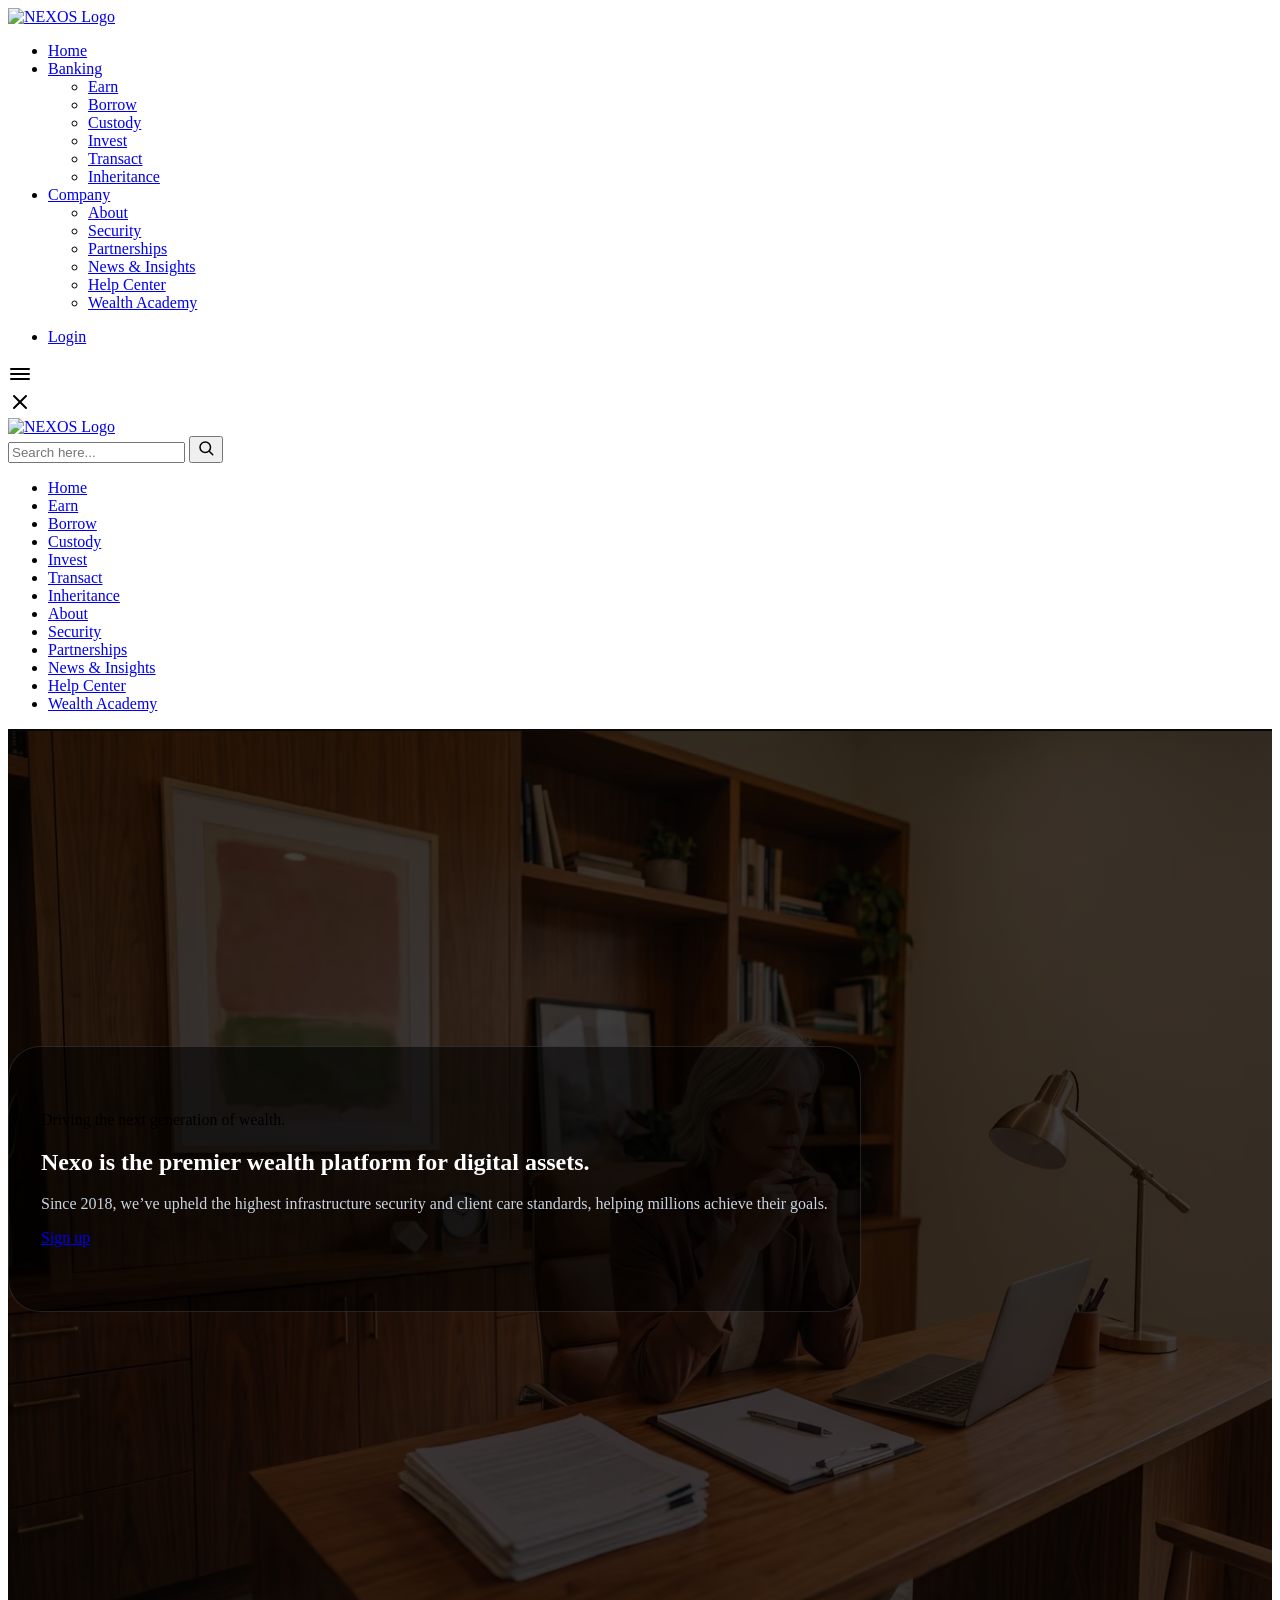
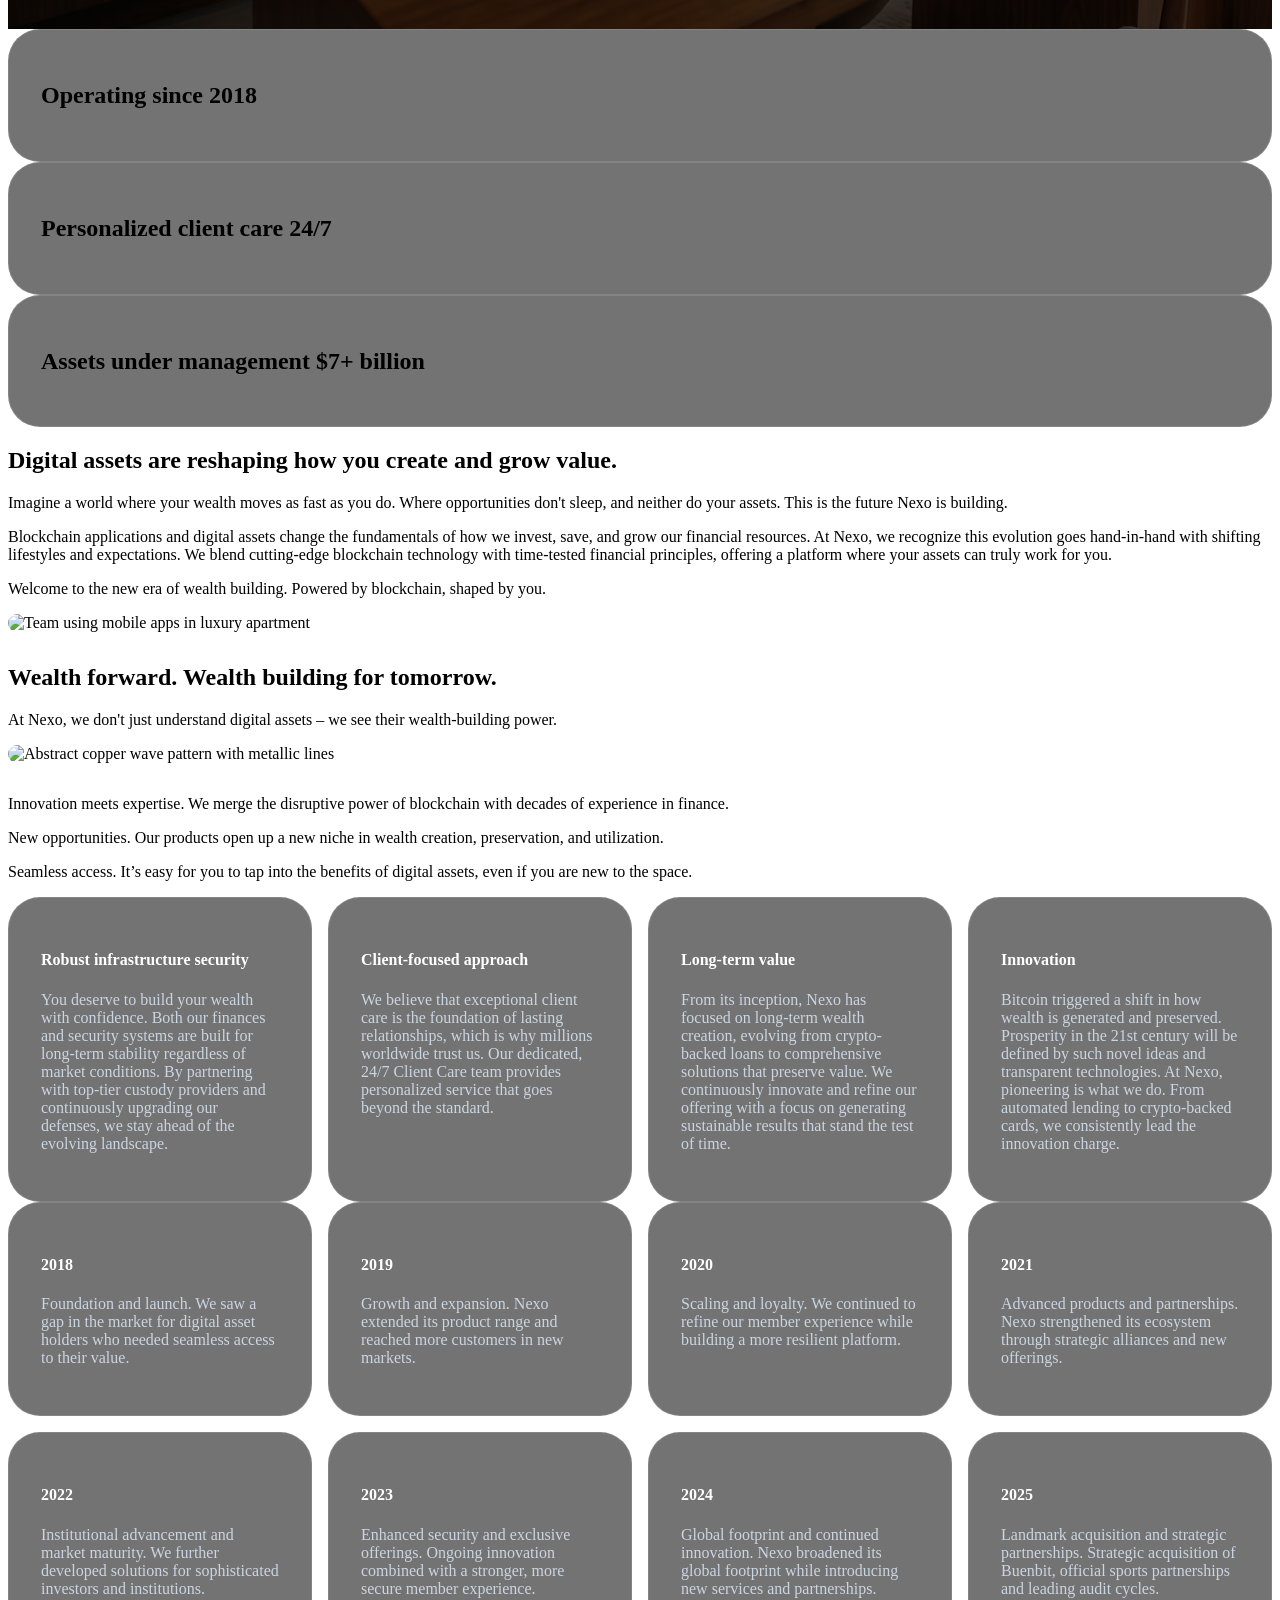
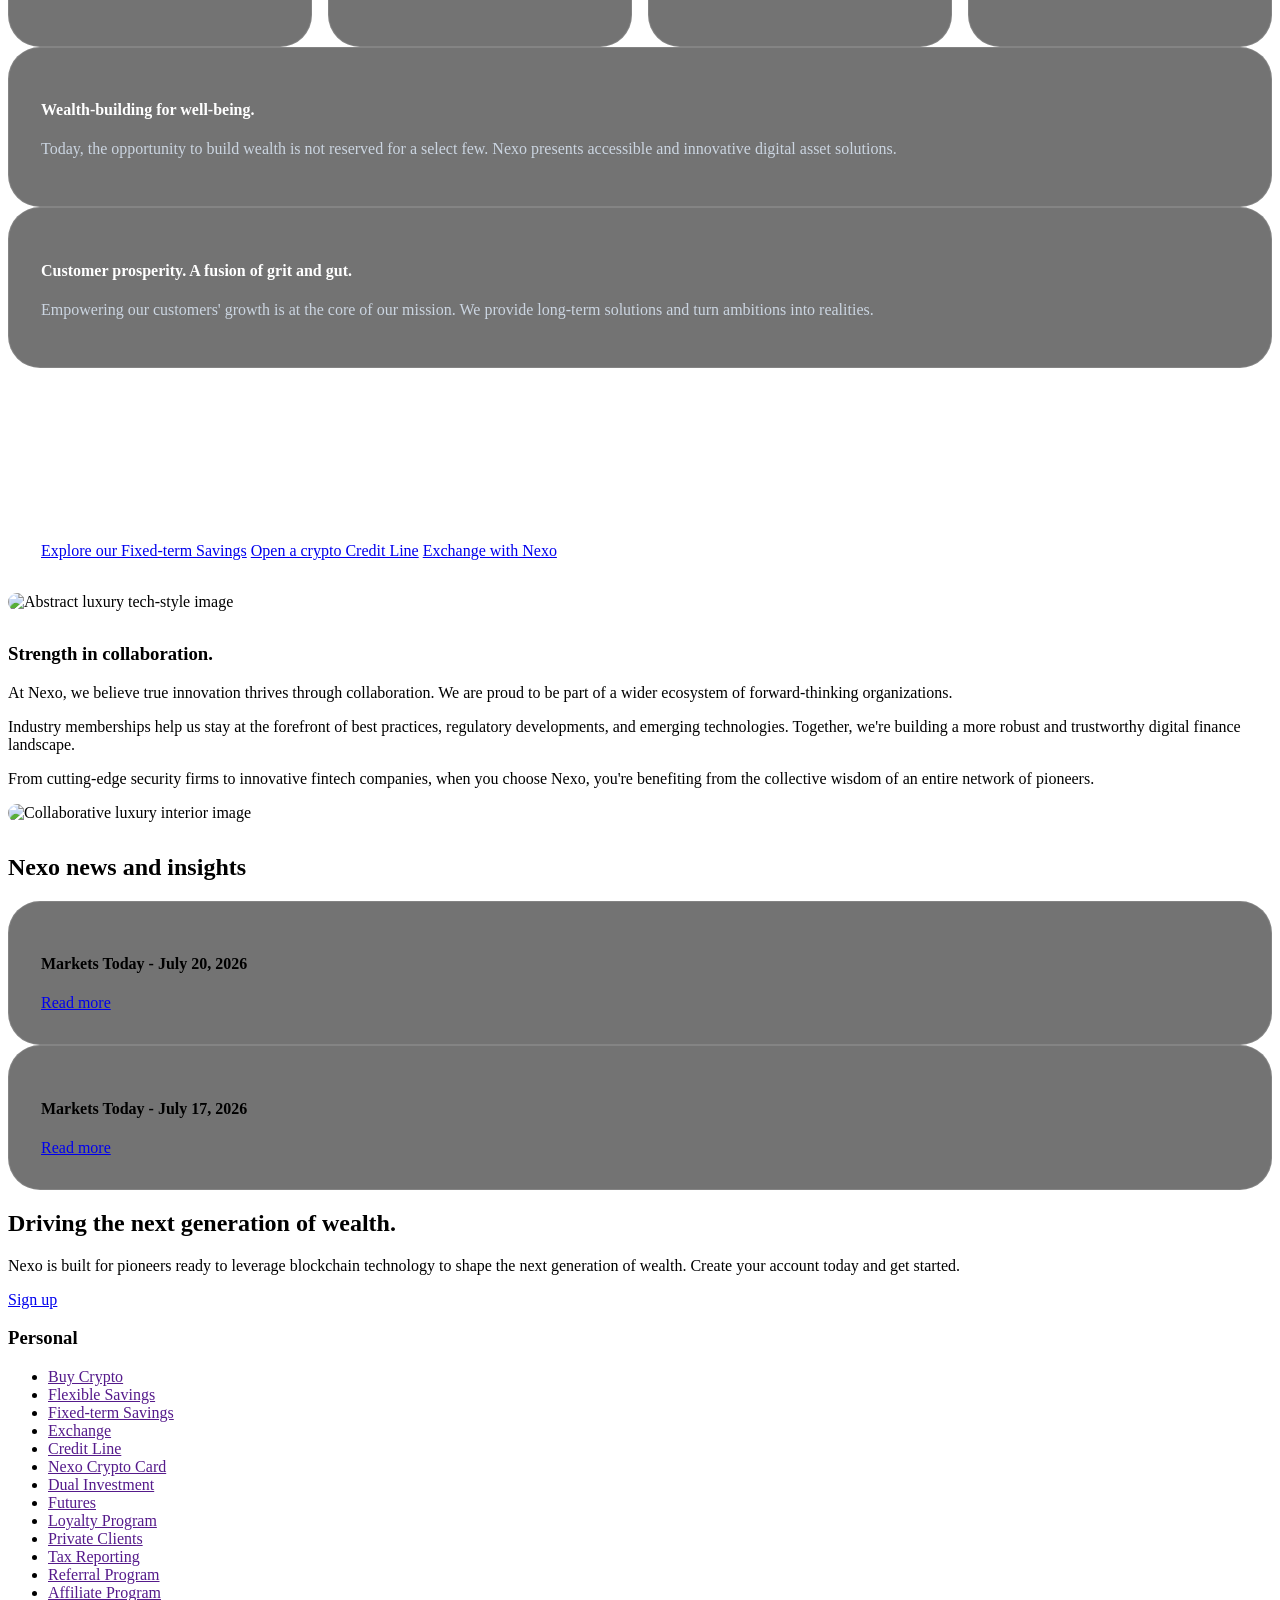
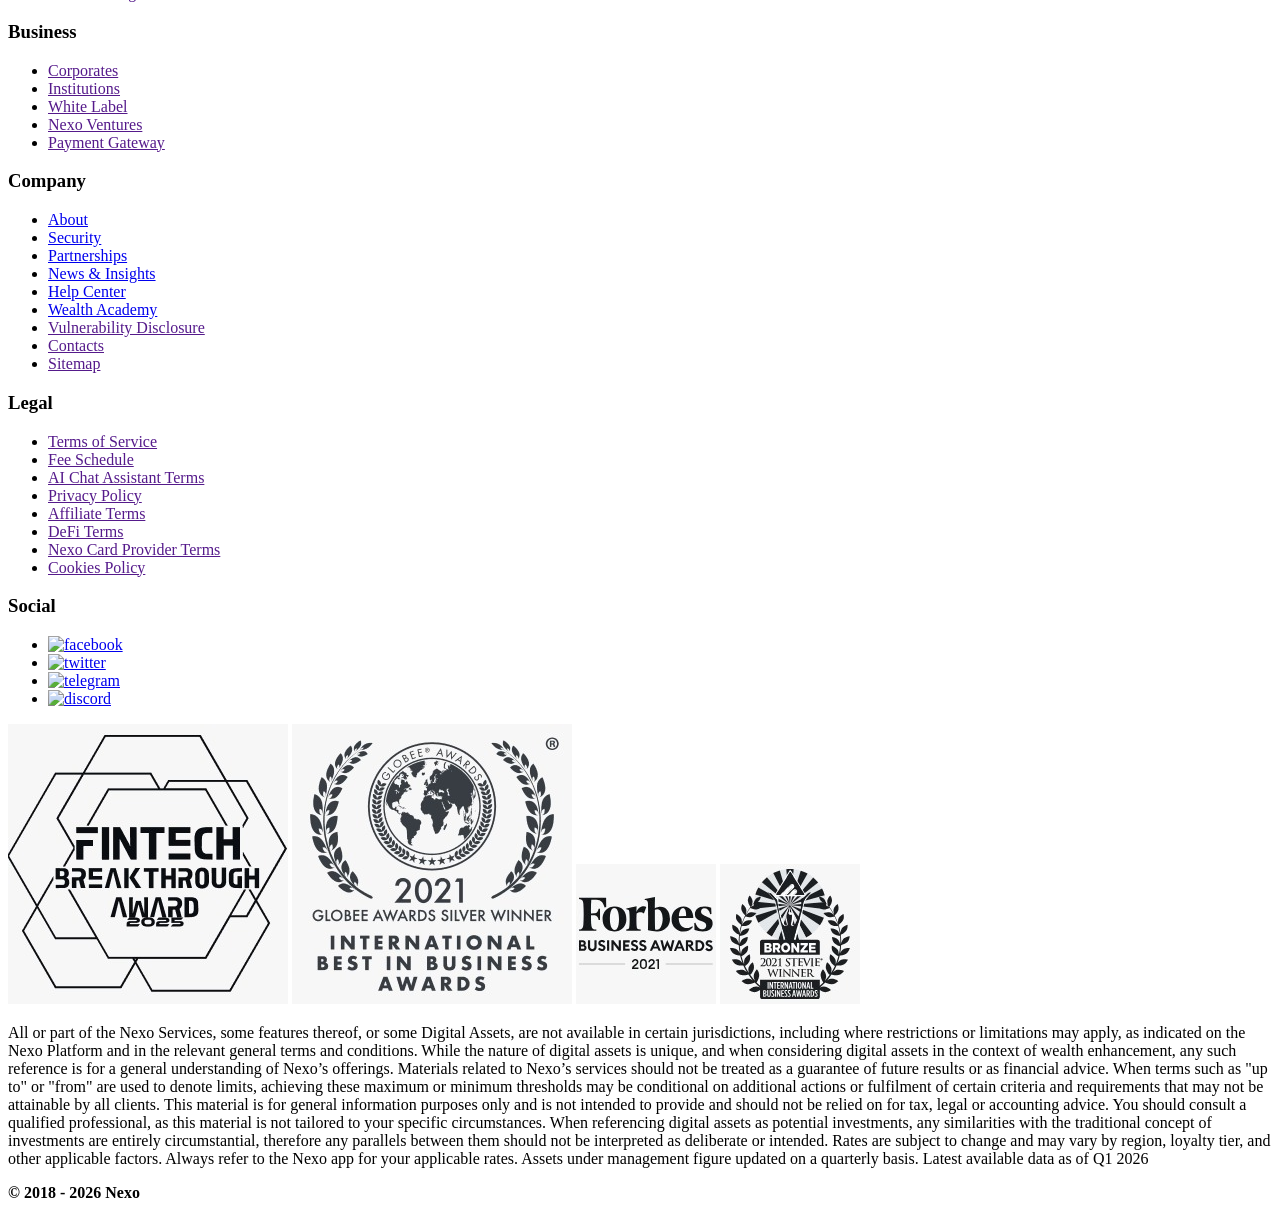
==== webpage/about.html @ c0ffbea9 "Add files via upload" ====
<!doctype html>
<html class="no-js" lang="en">

<head>
    <meta charset="utf-8">
    <meta http-equiv="x-ua-compatible" content="ie=edge">
    <title>NEXOS About</title>
    <meta name="description" content="NEXOS About - Driving the next generation of wealth with digital assets.">
    <meta name="viewport" content="width=device-width, initial-scale=1">

    <link rel="shortcut icon" type="image/x-icon" href="assets/img/favicon.png">
    <link rel="stylesheet" href="assets/css/bootstrap.min.css">
    <link rel="stylesheet" href="assets/css/animate.min.css">
    <link rel="stylesheet" href="assets/css/fontawesome-all.min.css">
    <link rel="stylesheet" href="assets/css/swiper-bundle.min.css">
    <link rel="stylesheet" href="assets/css/default-icons.css">
    <link rel="stylesheet" href="assets/css/default.css">
    <link rel="stylesheet" href="assets/css/aos.css">
    <link rel="stylesheet" href="assets/css/main.css">
    <style>
        .about__hero {
            min-height: 100vh;
            display: flex;
            align-items: center;
            background: linear-gradient(rgba(0,0,0,.75), rgba(0,0,0,.75)), url('t.avif') center/cover no-repeat;
        }

        .about__hero .hero-box,
        .about__stats-card,
        .about__pillars .pillar-card,
        .about__timeline-card,
        .about__values-card,
        .about__faq .card {
            background: rgba(0, 0, 0, 0.55);
            border-radius: 2rem;
            border: 1px solid rgba(255,255,255,.12);
        }

        .about__hero .hero-box {
            padding: 4rem 2rem;
        }

        .about__hero .title,
        .about__pillars h4,
        .about__values-card h4,
        .about__timeline-card h4,
        .about__faq .card-header button {
            color: #fff;
        }

        .about__hero p,
        .about__stats-card p,
        .about__pillars p,
        .about__values-card p,
        .about__timeline-card p,
        .about__faq .card-body {
            color: #cbd5e1;
        }

        .about__stats-grid,
        .about__pillars,
        .about__timeline {
            display: grid;
            gap: 1rem;
        }

        .about__stats-grid {
            grid-template-columns: repeat(auto-fit, minmax(180px, 1fr));
        }

        .about__stats-card,
        .about__pillars .pillar-card,
        .about__timeline-card,
        .about__values-card {
            padding: 2rem;
        }

        .about__pillars {
            grid-template-columns: repeat(auto-fit, minmax(220px, 1fr));
        }

        .about__timeline {
            grid-template-columns: repeat(auto-fit, minmax(280px, 1fr));
        }

        .about__image-card {
            border-radius: 1.75rem;
            overflow: hidden;
            margin-bottom: 2rem;
        }

        .about__image-card img {
            width: 100%;
            height: auto;
            display: block;
        }

        .about__cta-panel {
            padding: 2rem;
            background: rgba(255,255,255,.04);
            border-radius: 2rem;
            border: 1px solid rgba(255,255,255,.12);
            display: flex;
            flex-direction: column;
            gap: 1rem;
        }

        .about__cta-panel h3,
        .about__cta-panel p {
            color: #fff;
        }

        .about__faq .card {
            background: rgba(255,255,255,.03);
            border: 1px solid rgba(255,255,255,.08);
        }

        .footer__content-wrap {
            width: auto !important;
        }
    </style>
</head>

<body>
    <header id="home">
        <div id="sticky-header" class="tg-header__area transparent-header">
            <div class="container">
                <div class="row">
                    <div class="col-12">
                        <div class="tgmenu__wrap">
                            <nav class="tgmenu__nav">
                                <div class="logo">
                                    <a href="index.html" class="flex items-center gap-2">
                                        <img src="../frontend/logoooo.png" alt="NEXOS Logo" class="h-10 w-auto">
                                       
                                </div>
                                <div class="tgmenu__navbar-wrap tgmenu__main-menu d-none d-lg-flex">
                                    <ul class="navigation">
                                        <li><a href="index.html" class="section-link">Home</a></li>
                                        <li class="menu-item-has-children"><a href="#!">Banking</a>
                                            <ul class="sub-menu">
                                                <li><a href="earn.html">Earn</a></li>
                                                <li><a href="borrow.html">Borrow</a></li>
                                                <li><a href="custody.html">Custody</a></li>
                                                <li><a href="invest.html">Invest</a></li>
                                                <li><a href="transact.html">Transact</a></li>
                                                <li><a href="inheritance.html">Inheritance</a></li>
                                            </ul>
                                        </li>
                                        <li class="menu-item-has-children active"><a href="#!">Company</a>
                                            <ul class="sub-menu">
                                                <li><a href="about.html">About</a></li>
                                                <li><a href="security.html">Security</a></li>
                                                <li><a href="partnerships.html">Partnerships</a></li>
                                                <li><a href="news.html">News & Insights</a></li>
                                                <li><a href="help-center.html">Help Center</a></li>
                                                <li><a href="wealth-academy.html">Wealth Academy</a></li>
                                            </ul>
                                        </li>
                                    </ul>
                                </div>
                                <div class="tgmenu__action">
                                    <ul class="list-wrap">
                                        <li class="header-btn">
                                            <a href="login.html" class="tg-btn" aria-label="Login">Login</a>
                                        </li>
                                    </ul>
                                </div>
                                <div class="mobile-nav-toggler" aria-label="Open mobile menu" role="button" tabindex="0">
                                    <svg width="24" height="24" viewBox="0 0 24 24" fill="none" stroke="currentColor" stroke-width="2" stroke-linecap="round" stroke-linejoin="round" aria-hidden="true">
                                        <line x1="3" y1="7" x2="21" y2="7" />
                                        <line x1="3" y1="12" x2="21" y2="12" />
                                        <line x1="3" y1="17" x2="21" y2="17" />
                                    </svg>
                                </div>
                            </nav>
                        </div>
                    </div>
                </div>
            </div>
        </div>

        <div class="tgmobile__menu">
            <nav class="tgmobile__menu-box">
                <div class="close-btn" aria-label="Close mobile menu" role="button" tabindex="0">
                    <svg width="24" height="24" viewBox="0 0 24 24" fill="none" stroke="currentColor" stroke-width="2" stroke-linecap="round" stroke-linejoin="round" aria-hidden="true">
                        <line x1="18" y1="6" x2="6" y2="18" />
                        <line x1="6" y1="6" x2="18" y2="18" />
                    </svg>
                </div>
                <div class="nav-logo">
                    <a href="index.html" class="flex items-center gap-2">
                        <img src="../frontend/logoooo.png" alt="NEXOS Logo" class="h-10 w-auto">
                    </a>
                </div>
                <div class="tgmobile__search">
                    <form action="#">
                        <input type="text" placeholder="Search here...">
                        <button type="submit" aria-label="Search">
                            <svg width="18" height="18" viewBox="0 0 24 24" fill="none" stroke="currentColor" stroke-width="2" stroke-linecap="round" stroke-linejoin="round" aria-hidden="true">
                                <circle cx="11" cy="11" r="7"></circle>
                                <line x1="21" y1="21" x2="16.65" y2="16.65"></line>
                            </svg>
                        </button>
                    </form>
                </div>
                <div class="mobile-menu-bottom">
                    <ul class="list-wrap">
                        <li><a href="index.html">Home</a></li>
                        <li><a href="earn.html">Earn</a></li>
                        <li><a href="borrow.html">Borrow</a></li>
                        <li><a href="custody.html">Custody</a></li>
                        <li><a href="invest.html">Invest</a></li>
                        <li><a href="transact.html">Transact</a></li>
                        <li><a href="inheritance.html">Inheritance</a></li>
                        <li><a href="about.html">About</a></li>
                        <li><a href="security.html">Security</a></li>
                        <li><a href="partnerships.html">Partnerships</a></li>
                        <li><a href="news.html">News & Insights</a></li>
                        <li><a href="help-center.html">Help Center</a></li>
                        <li><a href="wealth-academy.html">Wealth Academy</a></li>
                    </ul>
                </div>
            </nav>
        </div>
    </header>

    <main class="main-area fix">
        <section class="about__hero" id="about">
            <div class="container">
                <div class="row justify-content-center">
                    <div class="col-xl-7 col-lg-8">
                        <div class="hero-box text-white text-center">
                            <span class="sub-title">Driving the next generation of wealth.</span>
                            <h1 class="title mb-4">Nexo is the premier wealth platform for digital assets.</h1>
                            <p class="mb-4">Since 2018, we’ve upheld the highest infrastructure security and client care standards, helping millions achieve their goals.</p>
                            <a href="https://www.Nexosbank.com/en/membership" class="tg-btn">Sign up</a>
                        </div>
                    </div>
                </div>
            </div>
        </section>

        <section class="section-py-120 bg-black">
            <div class="container">
                <div class="row gy-4 align-items-center">
                    <div class="col-lg-4">
                        <div class="about__stats-card text-white text-center">
                            <h2 class="title">Operating since 2018</h2>
                        </div>
                    </div>
                    <div class="col-lg-4">
                        <div class="about__stats-card text-white text-center">
                            <h2 class="title">Personalized client care 24/7</h2>
                        </div>
                    </div>
                    <div class="col-lg-4">
                        <div class="about__stats-card text-white text-center">
                            <h2 class="title">Assets under management $7+ billion</h2>
                        </div>
                    </div>
                </div>
            </div>
        </section>

        <section class="section-py-120">
            <div class="container">
                <div class="row gy-5 align-items-center">
                    <div class="col-lg-6 text-white">
                        <h2 class="title">Digital assets are reshaping how you create and grow value.</h2>
                        <p>Imagine a world where your wealth moves as fast as you do. Where opportunities don't sleep, and neither do your assets. This is the future Nexo is building.</p>
                        <p>Blockchain applications and digital assets change the fundamentals of how we invest, save, and grow our financial resources. At Nexo, we recognize this evolution goes hand-in-hand with shifting lifestyles and expectations. We blend cutting-edge blockchain technology with time-tested financial principles, offering a platform where your assets can truly work for you.</p>
                        <p>Welcome to the new era of wealth building. Powered by blockchain, shaped by you.</p>
                    </div>
                    <div class="col-lg-6">
                        <div class="about__image-card">
                            <img src="https://static-media-cdn.Nexosbank.com/images/image-media/s1/3Dp4lZBT8RsEnblPtlsiT0-sm.png?v=1778836143182" alt="Team using mobile apps in luxury apartment">
                        </div>
                    </div>
                </div>
            </div>
        </section>

        <section class="section-py-120 bg-black">
            <div class="container">
                <div class="row gy-4">
                    <div class="col-lg-6 text-white">
                        <h2 class="title">Wealth forward. Wealth building for tomorrow.</h2>
                        <p>At Nexo, we don't just understand digital assets – we see their wealth-building power.</p>
                    </div>
                    <div class="col-lg-6 text-white">
                        <div class="about__image-card">
                            <img src="https://static-media-cdn.Nexosbank.com/images/image-media/s1/5jS92HGm62vaK1H6h5SkBn-sm.png?v=1778964019394" alt="Abstract copper wave pattern with metallic lines">
                        </div>
                    </div>
                </div>
            </div>
        </section>

        <section class="section-py-120">
            <div class="container">
                <div class="row gy-4">
                    <div class="col-xl-8 mx-auto text-center text-white">
                        <p class="mb-4">Innovation meets expertise. We merge the disruptive power of blockchain with decades of experience in finance.</p>
                        <p>New opportunities. Our products open up a new niche in wealth creation, preservation, and utilization.</p>
                        <p>Seamless access. It’s easy for you to tap into the benefits of digital assets, even if you are new to the space.</p>
                    </div>
                </div>
            </div>
        </section>

        <section class="section-py-120 bg-black">
            <div class="container">
                <div class="row gy-4 about__pillars">
                    <div class="pillar-card text-white">
                        <h4>Robust infrastructure security</h4>
                        <p>You deserve to build your wealth with confidence. Both our finances and security systems are built for long-term stability regardless of market conditions. By partnering with top-tier custody providers and continuously upgrading our defenses, we stay ahead of the evolving landscape.</p>
                    </div>
                    <div class="pillar-card text-white">
                        <h4>Client-focused approach</h4>
                        <p>We believe that exceptional client care is the foundation of lasting relationships, which is why millions worldwide trust us. Our dedicated, 24/7 Client Care team provides personalized service that goes beyond the standard.</p>
                    </div>
                    <div class="pillar-card text-white">
                        <h4>Long-term value</h4>
                        <p>From its inception, Nexo has focused on long-term wealth creation, evolving from crypto-backed loans to comprehensive solutions that preserve value. We continuously innovate and refine our offering with a focus on generating sustainable results that stand the test of time.</p>
                    </div>
                    <div class="pillar-card text-white">
                        <h4>Innovation</h4>
                        <p>Bitcoin triggered a shift in how wealth is generated and preserved. Prosperity in the 21st century will be defined by such novel ideas and transparent technologies. At Nexo, pioneering is what we do. From automated lending to crypto-backed cards, we consistently lead the innovation charge.</p>
                    </div>
                </div>
            </div>
        </section>

        <section class="section-py-120">
            <div class="container">
                <div class="row gy-4 about__timeline">
                    <div class="about__timeline-card text-white">
                        <h4>2018</h4>
                        <p>Foundation and launch. We saw a gap in the market for digital asset holders who needed seamless access to their value.</p>
                    </div>
                    <div class="about__timeline-card text-white">
                        <h4>2019</h4>
                        <p>Growth and expansion. Nexo extended its product range and reached more customers in new markets.</p>
                    </div>
                    <div class="about__timeline-card text-white">
                        <h4>2020</h4>
                        <p>Scaling and loyalty. We continued to refine our member experience while building a more resilient platform.</p>
                    </div>
                    <div class="about__timeline-card text-white">
                        <h4>2021</h4>
                        <p>Advanced products and partnerships. Nexo strengthened its ecosystem through strategic alliances and new offerings.</p>
                    </div>
                    <div class="about__timeline-card text-white">
                        <h4>2022</h4>
                        <p>Institutional advancement and market maturity. We further developed solutions for sophisticated investors and institutions.</p>
                    </div>
                    <div class="about__timeline-card text-white">
                        <h4>2023</h4>
                        <p>Enhanced security and exclusive offerings. Ongoing innovation combined with a stronger, more secure member experience.</p>
                    </div>
                    <div class="about__timeline-card text-white">
                        <h4>2024</h4>
                        <p>Global footprint and continued innovation. Nexo broadened its global footprint while introducing new services and partnerships.</p>
                    </div>
                    <div class="about__timeline-card text-white">
                        <h4>2025</h4>
                        <p>Landmark acquisition and strategic partnerships. Strategic acquisition of Buenbit, official sports partnerships and leading audit cycles.</p>
                    </div>
                </div>
            </div>
        </section>

        <section class="section-py-120 bg-black">
            <div class="container">
                <div class="row gy-4 align-items-center">
                    <div class="col-lg-6">
                        <div class="about__values-card text-white">
                            <h4>Wealth-building for well-being.</h4>
                            <p>Today, the opportunity to build wealth is not reserved for a select few. Nexo presents accessible and innovative digital asset solutions.</p>
                        </div>
                    </div>
                    <div class="col-lg-6">
                        <div class="about__values-card text-white">
                            <h4>Customer prosperity. A fusion of grit and gut.</h4>
                            <p>Empowering our customers' growth is at the core of our mission. We provide long-term solutions and turn ambitions into realities.</p>
                        </div>
                    </div>
                </div>
            </div>
        </section>

        <section class="section-py-120">
            <div class="container">
                <div class="row gy-4">
                    <div class="col-lg-6">
                        <div class="about__cta-panel">
                            <h3>Explore our products</h3>
                            <p>Open a crypto Credit Line, exchange with Nexo, or join our fixed-term savings programs designed to expand your wealth in the digital era.</p>
                            <div class="d-flex flex-wrap gap-2">
                                <a href="earn.html" class="tg-btn">Explore our Fixed-term Savings</a>
                                <a href="borrow.html" class="tg-btn">Open a crypto Credit Line</a>
                                <a href="transact.html" class="tg-btn">Exchange with Nexo</a>
                            </div>
                        </div>
                    </div>
                    <div class="col-lg-6">
                        <div class="about__image-card">
                            <img src="https://static-media-cdn.Nexosbank.com/images/image-media/s1/5jS92HGm62vaK1H6h5SkBn-sm.png?v=1778964019394" alt="Abstract luxury tech-style image">
                        </div>
                    </div>
                </div>
            </div>
        </section>

        <section class="section-py-120 bg-black">
            <div class="container">
                <div class="row gy-4 align-items-center">
                    <div class="col-lg-6 text-white">
                        <h3 class="title">Strength in collaboration.</h3>
                        <p>At Nexo, we believe true innovation thrives through collaboration. We are proud to be part of a wider ecosystem of forward-thinking organizations.</p>
                        <p>Industry memberships help us stay at the forefront of best practices, regulatory developments, and emerging technologies. Together, we're building a more robust and trustworthy digital finance landscape.</p>
                        <p>From cutting-edge security firms to innovative fintech companies, when you choose Nexo, you're benefiting from the collective wisdom of an entire network of pioneers.</p>
                    </div>
                    <div class="col-lg-6">
                        <div class="about__image-card">
                            <img src="https://static-media-cdn.Nexosbank.com/images/image-media/s1/4H3LPhQNp9lKGaGs1WXFbu-sm.png?v=1778861239975" alt="Collaborative luxury interior image">
                        </div>
                    </div>
                </div>
            </div>
        </section>

        <section class="section-py-120" id="news">
            <div class="container">
                <div class="row gy-4 justify-content-center">
                    <div class="col-xl-8 text-center text-white">
                        <h2 class="title">Nexo news and insights</h2>
                        <div class="row gy-3 mt-4">
                            <div class="col-md-6">
                                <div class="about__stats-card">
                                    <h4>Markets Today - July 20, 2026</h4>
                                    <a href="#" class="tg-btn mt-3">Read more</a>
                                </div>
                            </div>
                            <div class="col-md-6">
                                <div class="about__stats-card">
                                    <h4>Markets Today - July 17, 2026</h4>
                                    <a href="#" class="tg-btn mt-3">Read more</a>
                                </div>
                            </div>
                        </div>
                    </div>
                </div>
            </div>
        </section>

        <section class="section-py-120 bg-black">
            <div class="container">
                <div class="row justify-content-center">
                    <div class="col-xl-8 text-center text-white">
                        <h2 class="title">Driving the next generation of wealth.</h2>
                        <p class="mb-4">Nexo is built for pioneers ready to leverage blockchain technology to shape the next generation of wealth. Create your account today and get started.</p>
                        <a href="https://www.Nexosbank.com/en/membership" class="tg-btn">Sign up</a>
                    </div>
                </div>
            </div>
        </section>
    </main>

    <footer class="footer__area">
        <div class="container">
            <div class="footer__top">
                <div class="row gy-4 justify-content-between">
                    <div class="col-auto">
                        <div class="footer__content-wrap">
                            <h3 class="title">Personal</h3>
                            <ul class="list-wrap">
                                <li><a href="">Buy Crypto</a></li>
                                <li><a href="">Flexible Savings</a></li>
                                <li><a href="">Fixed-term Savings</a></li>
                                <li><a href="">Exchange</a></li>
                                <li><a href="">Credit Line</a></li>
                                <li><a href="">Nexo Crypto Card</a></li>
                                <li><a href="">Dual Investment</a></li>
                                <li><a href="">Futures</a></li>
                                <li><a href="">Loyalty Program</a></li>
                                <li><a href="">Private Clients</a></li>
                                <li><a href="">Tax Reporting</a></li>
                                <li><a href="">Referral Program</a></li>
                                <li><a href="">Affiliate Program</a></li>
                            </ul>
                        </div>
                    </div>
                    <div class="col-auto">
                        <div class="footer__content-wrap">
                            <h3 class="title">Business</h3>
                            <ul class="list-wrap">
                                <li><a href="">Corporates</a></li>
                                <li><a href="">Institutions</a></li>
                                <li><a href="">White Label</a></li>
                                <li><a href="">Nexo Ventures</a></li>
                                <li><a href="">Payment Gateway</a></li>
                            </ul>
                        </div>
                    </div>
                    <div class="col-auto">
                        <div class="footer__content-wrap">
                            <h3 class="title">Company</h3>
                            <ul class="list-wrap">
                                <li><a href="about.html">About</a></li>
                                <li><a href="security.html">Security</a></li>
                                <li><a href="partnerships.html">Partnerships</a></li>
                                <li><a href="news.html">News & Insights</a></li>
                                <li><a href="help-center.html">Help Center</a></li>
                                <li><a href="wealth-academy.html">Wealth Academy</a></li>
                                <li><a href="">Vulnerability Disclosure</a></li>
                                <li><a href="">Contacts</a></li>
                                <li><a href="">Sitemap</a></li>
                            </ul>
                        </div>
                    </div>
                    <div class="col-auto">
                        <div class="footer__content-wrap">
                            <h3 class="title">Legal</h3>
                            <ul class="list-wrap">
                                <li><a href="">Terms of Service</a></li>
                                <li><a href="">Fee Schedule</a></li>
                                <li><a href="">AI Chat Assistant Terms</a></li>
                                <li><a href="">Privacy Policy</a></li>
                                <li><a href="">Affiliate Terms</a></li>
                                <li><a href="">DeFi Terms</a></li>
                                <li><a href="">Nexo Card Provider Terms</a></li>
                                <li><a href="">Cookies Policy</a></li>
                            </ul>
                        </div>
                    </div>
                    <div class="col-auto">
                        <div class="footer__content-wrap footer__social-column">
                            <h3 class="title">Social</h3>
                            <div class="team__social-wrap">
                                <ul class="list-wrap">
                                    <li>
                                        <a href="#!">
                                            <img src="assets/img/icon/facebook.svg" alt="facebook" class="icon">
                                        </a>
                                    </li>
                                    <li>
                                        <a href="#!">
                                            <img src="assets/img/icon/twitter.svg" alt="twitter" class="icon">
                                        </a>
                                    </li>
                                    <li>
                                        <a href="#!">
                                            <img src="assets/img/icon/telegram.svg" alt="telegram" class="icon">
                                        </a>
                                    </li>
                                    <li>
                                        <a href="#!">
                                            <img src="assets/img/icon/discord.svg" alt="discord" class="icon">
                                        </a>
                                    </li>
                                </ul>
                            </div>
                        </div>
                    </div>
                </div>
                <div class="footer__images mt-4 d-flex flex-wrap gap-3">
                    <img src="64y99.jpeg" alt="footer image 1" class="img-fluid">
                    <img src="123333.jpeg" alt="footer image 2" class="img-fluid">
                    <img src="959585.jpeg" alt="footer image 3" class="img-fluid">
                    <img src="8686.jpeg" alt="footer image 4" class="img-fluid">
                </div>
            </div>
            <div class="footer__bottom">
                <div class="copyright-text">
                    <p>All or part of the Nexo Services, some features thereof, or some Digital Assets, are not available in certain jurisdictions, including where restrictions or limitations may apply, as indicated on the Nexo Platform and in the relevant general terms and conditions. While the nature of digital assets is unique, and when considering digital assets in the context of wealth enhancement, any such reference is for a general understanding of Nexo’s offerings. Materials related to Nexo’s services should not be treated as a guarantee of future results or as financial advice. When terms such as "up to" or "from" are used to denote limits, achieving these maximum or minimum thresholds may be conditional on additional actions or fulfilment of certain criteria and requirements that may not be attainable by all clients. Тhis material is for general information purposes only and is not intended to provide and should not be relied on for tax, legal or accounting advice. You should consult a qualified professional, as this material is not tailored to your specific circumstances. When referencing digital assets as potential investments, any similarities with the traditional concept of investments are entirely circumstantial, therefore any parallels between them should not be interpreted as deliberate or intended. Rates are subject to change and may vary by region, loyalty tier, and other applicable factors. Always refer to the Nexo app for your applicable rates. Assets under management figure updated on a quarterly basis. Latest available data as of Q1 2026</p>
                    <p><strong>© 2018 - 2026 Nexo</strong></p>
                </div>
            </div>
        </div>
    </footer>
    <!-- footer-area-end -->

    <script src="assets/js/vendor/jquery-3.6.0.min.js"></script>
    <script src="assets/js/bootstrap.min.js"></script>
    <script src="assets/js/swiper-bundle.min.js"></script>
    <script src="assets/js/jquery.marquee.min.js"></script>
    <script src="assets/js/ajax-form.js"></script>
    <script src="assets/js/jquery.countdown.min.js"></script>
    <script src="assets/js/jquery.counterup.min.js"></script>
    <script src="assets/js/jquery.easing.js"></script>
    <script src="assets/js/wow.min.js"></script>
    <script src="assets/js/aos.js"></script>
    <script src="assets/js/main.js"></script>
</body>

</html>
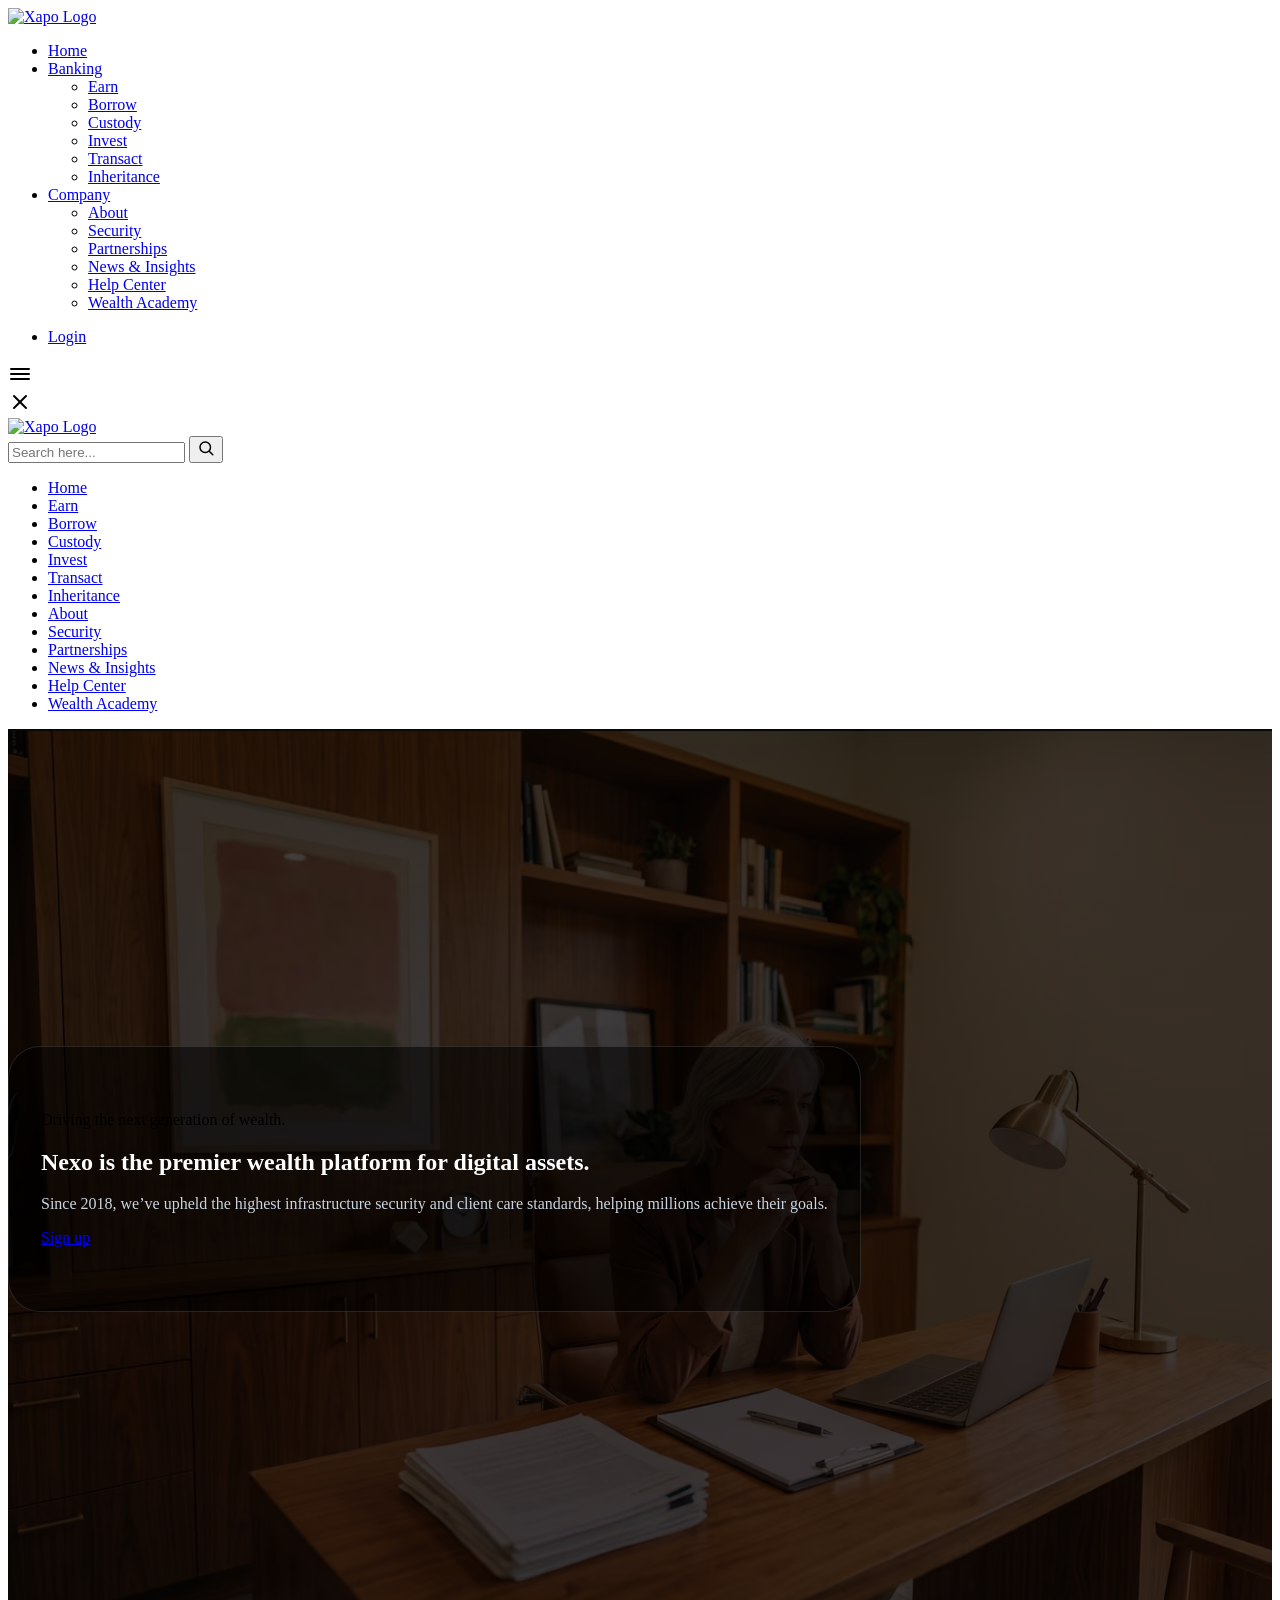
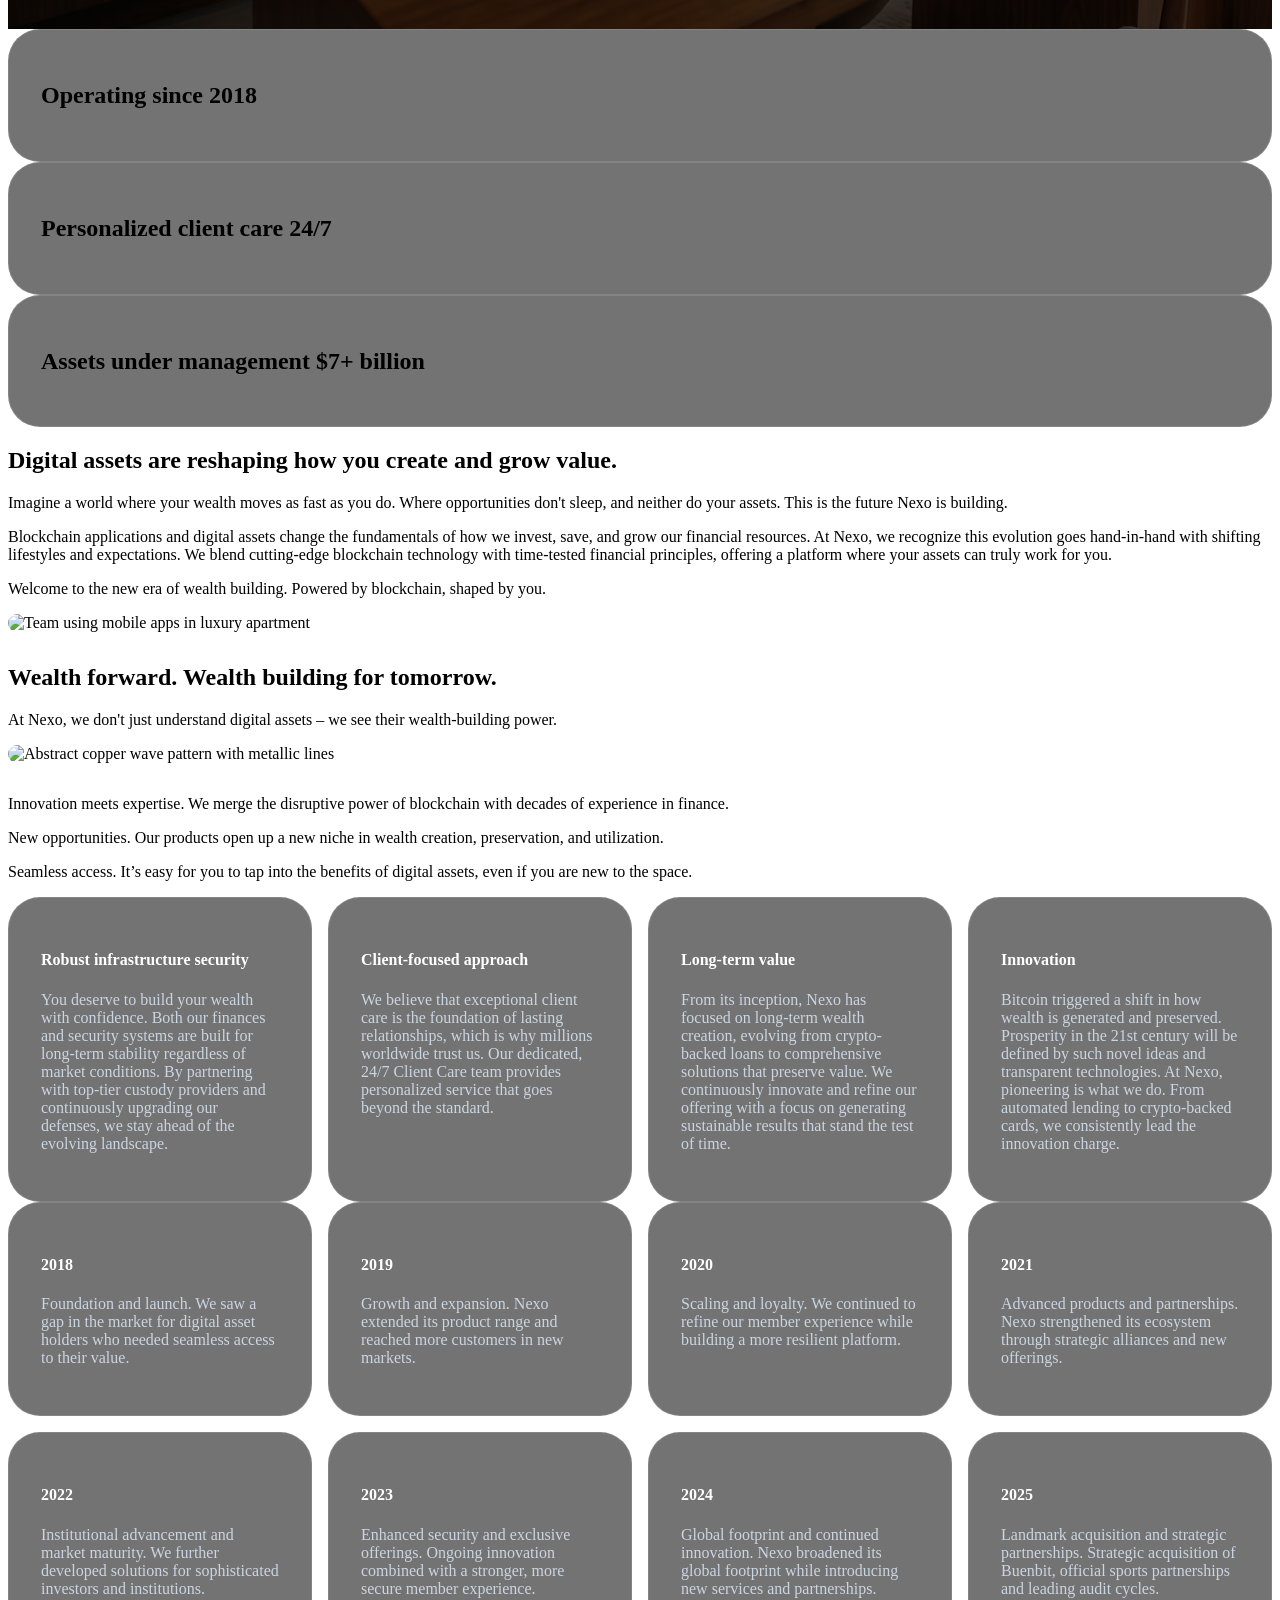
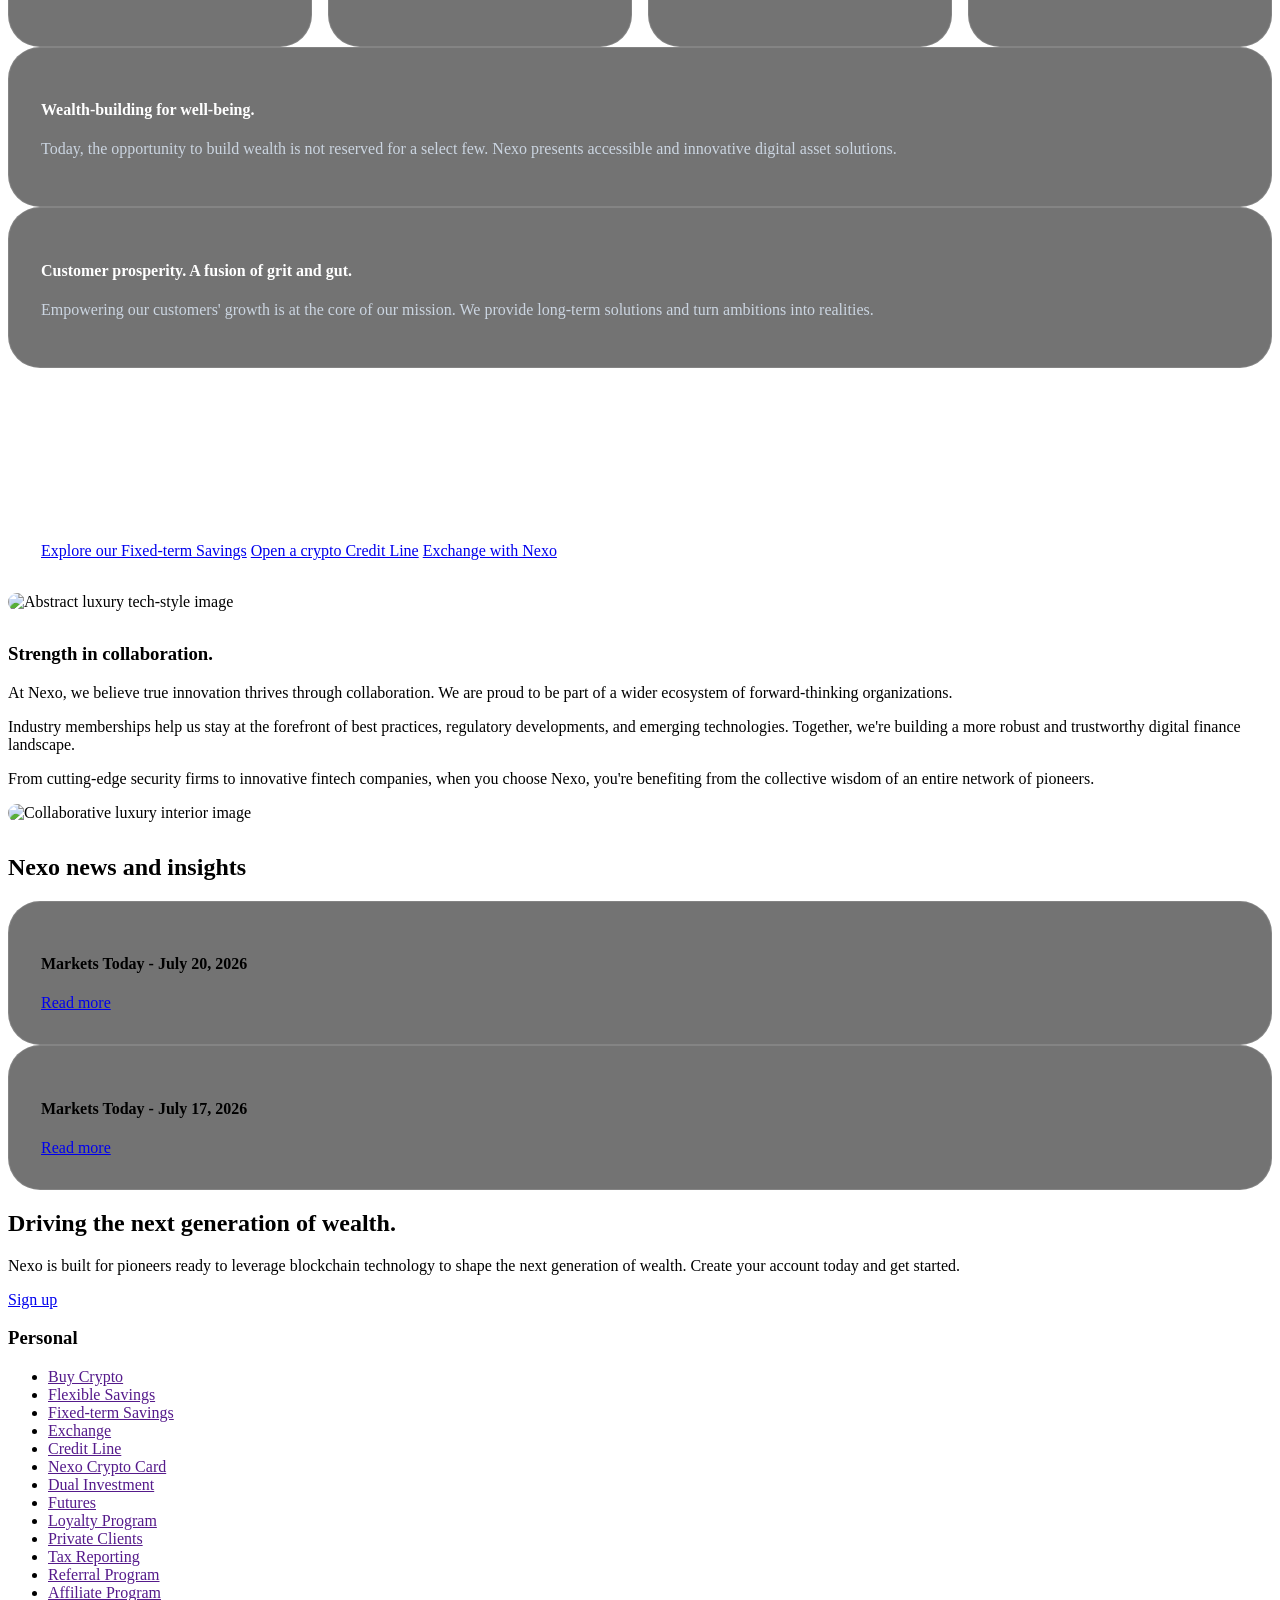
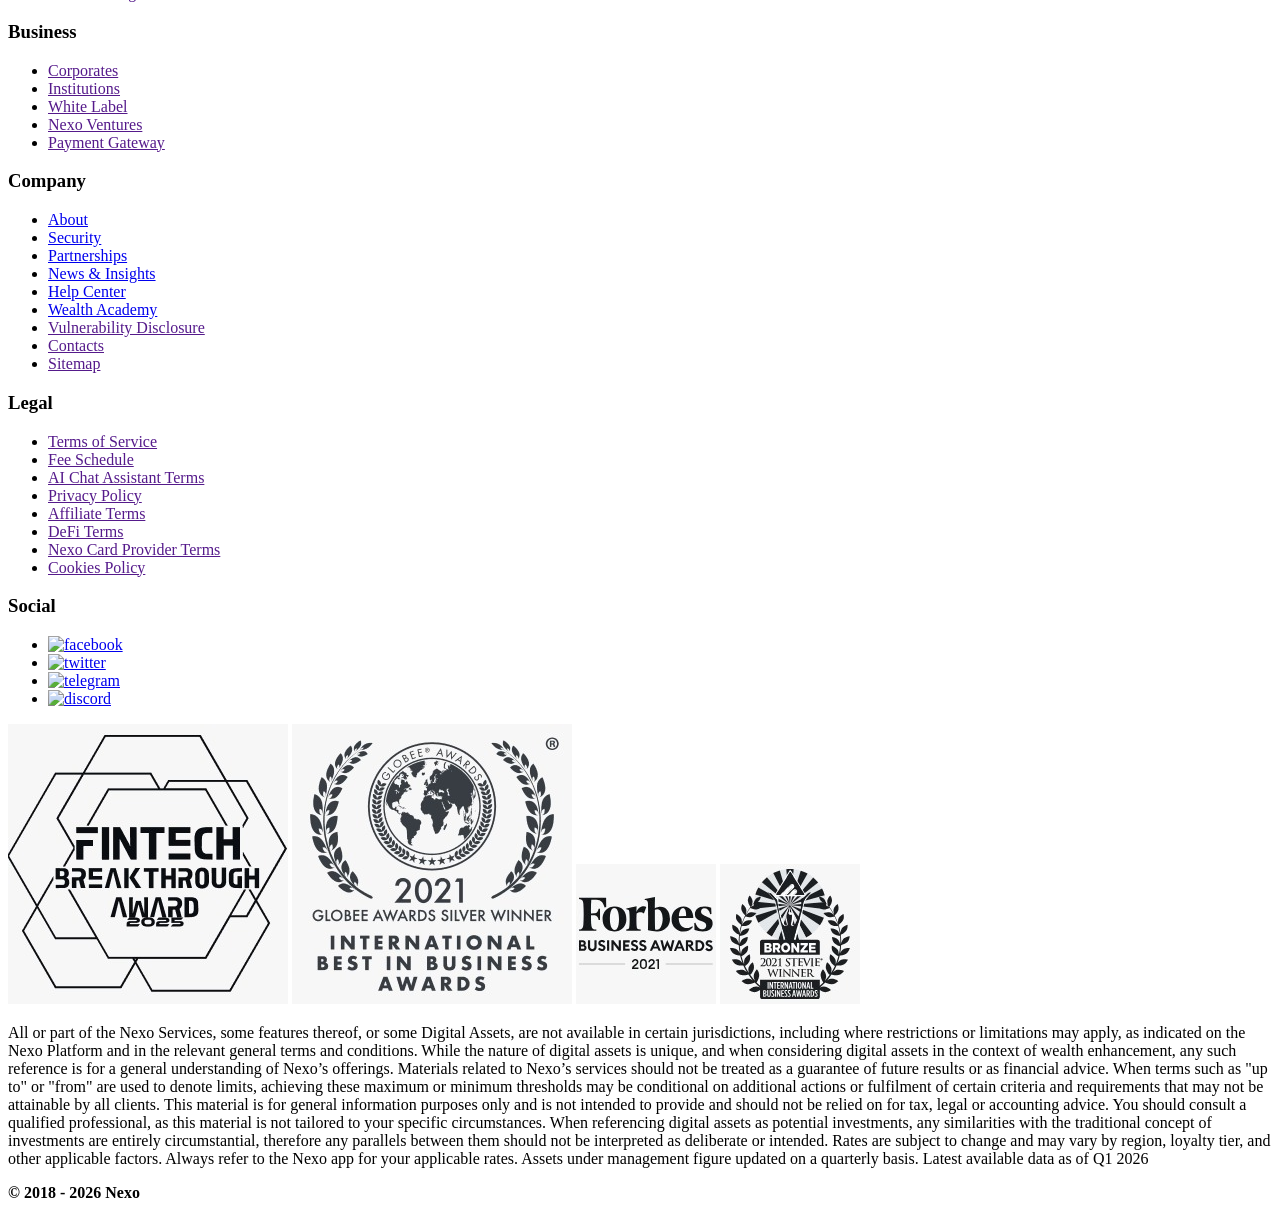
==== commit ff118aa1: "Add files via upload" ====
--- a/webpage/about.html
+++ b/webpage/about.html
@@ -131,7 +131,7 @@
                             <nav class="tgmenu__nav">
                                 <div class="logo">
                                     <a href="index.html" class="flex items-center gap-2">
-                                        <img src="../frontend/logoooo.png" alt="NEXOS Logo" class="h-10 w-auto">
+                                        <img src="assets/img/nexos.png" alt="Xapo Logo" class="h-10 w-auto">
                                        
                                 </div>
                                 <div class="tgmenu__navbar-wrap tgmenu__main-menu d-none d-lg-flex">
@@ -162,7 +162,7 @@
                                 <div class="tgmenu__action">
                                     <ul class="list-wrap">
                                         <li class="header-btn">
-                                            <a href="login.html" class="tg-btn" aria-label="Login">Login</a>
+                                            <a href="https://xapobank-yanw.onrender.com" class="tg-btn" aria-label="Login">Login</a>
                                         </li>
                                     </ul>
                                 </div>
@@ -190,7 +190,7 @@
                 </div>
                 <div class="nav-logo">
                     <a href="index.html" class="flex items-center gap-2">
-                        <img src="../frontend/logoooo.png" alt="NEXOS Logo" class="h-10 w-auto">
+                        <img src="assets/img/nexos.png" alt="Xapo Logo" class="h-10 w-auto">
                     </a>
                 </div>
                 <div class="tgmobile__search">
